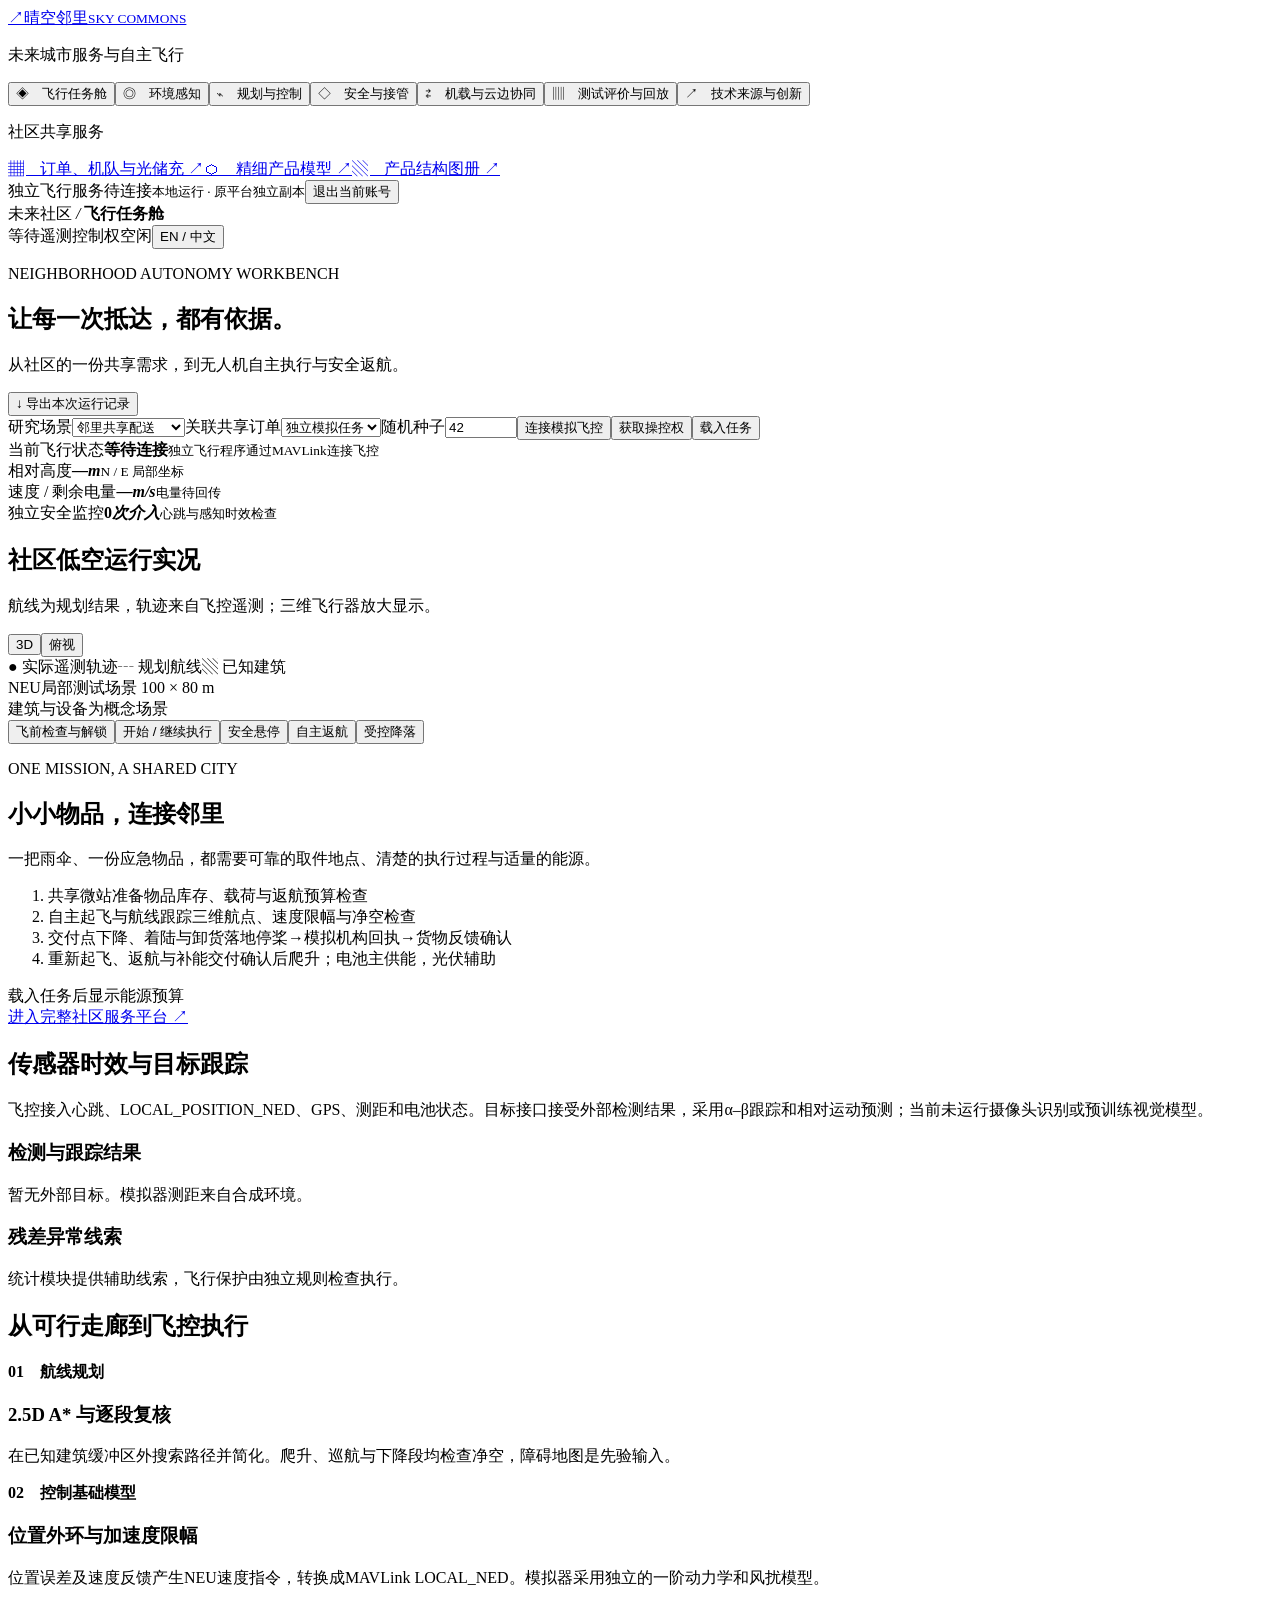
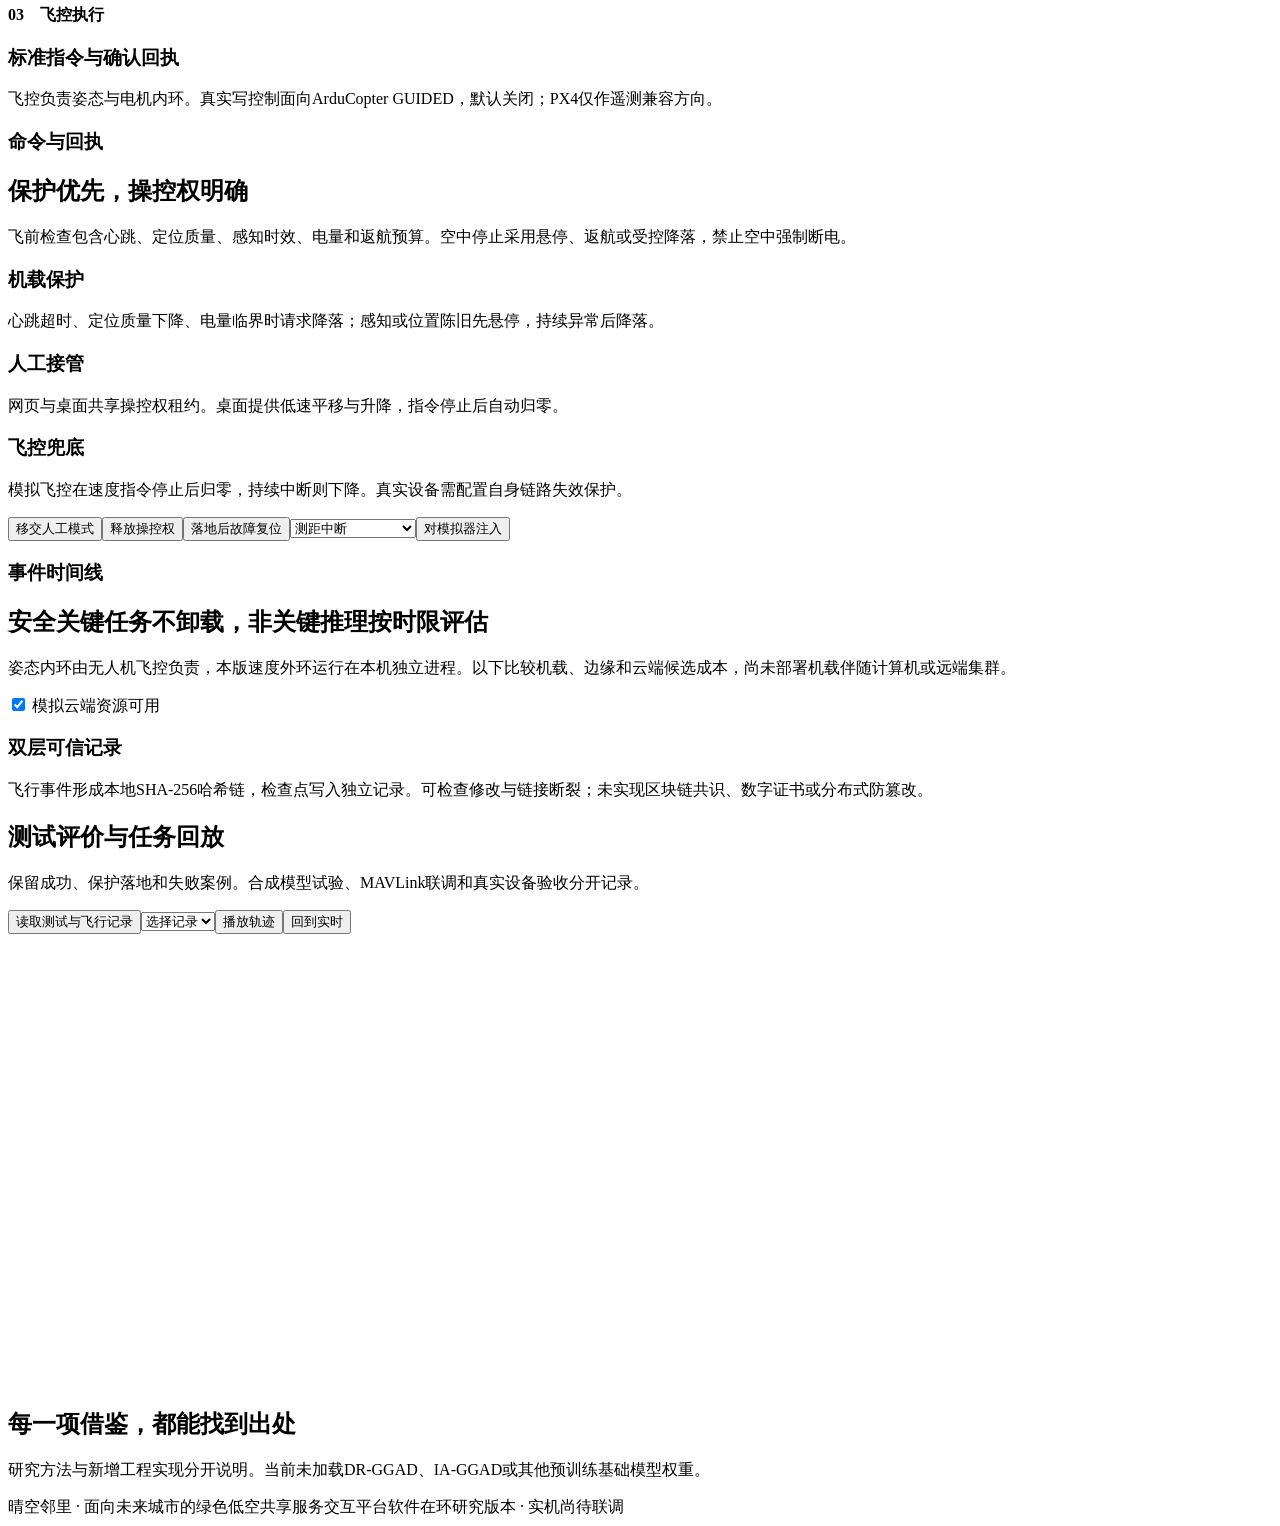
==== frontend/sky.html @ 6b2d981f "baseline: preserve existing platform before 2026-11-14 improvements" ====
<!doctype html><html lang="zh-CN"><head><meta charset="UTF-8"><meta name="viewport" content="width=device-width,initial-scale=1"><title>晴空邻里 · 自主飞行与未来城市服务</title><link rel="icon" href="data:,"><link rel="stylesheet" href="/assets/sky.css"><script src="/assets/sky.js" defer></script><script type="importmap">{"imports":{"three":"/assets/model3d/vendor/three/build/three.module.js"}}</script></head><body>
<aside class="rail"><a class="brand" href="#flight"><span class="mark">↗</span><span>晴空邻里<small>SKY COMMONS</small></span></a><p class="rail-label">未来城市服务与自主飞行</p><nav><button class="active" data-page="flight">◈　飞行任务舱</button><button data-page="perception">◎　环境感知</button><button data-page="planning">⌁　规划与控制</button><button data-page="safety">◇　安全与接管</button><button data-page="edge">⇄　机载与云边协同</button><button data-page="testing">▥　测试评价与回放</button><button data-page="sources">↗　技术来源与创新</button><p class="rail-label">社区共享服务</p><a href="/community" target="_blank">▦　订单、机队与光储充 ↗</a><a href="/assets/model3d/index.html" target="_blank">⬡　精细产品模型 ↗</a><a href="/assets/model3d/design.html" target="_blank">▧　产品结构图册 ↗</a></nav><div class="rail-bottom"><span class="dot"></span><span id="rail-status">独立飞行服务待连接</span><small>本地运行 · 原平台独立副本</small><button id="logout">退出当前账号</button></div></aside>
<div class="shell"><header><span>未来社区 <i>/</i> <b id="crumb">飞行任务舱</b></span><div><span id="mode" class="tag">等待遥测</span><span id="lease">控制权空闲</span><button id="lang" class="quiet">EN / 中文</button></div></header><main>
<section class="hero"><div><p class="eyebrow">NEIGHBORHOOD AUTONOMY WORKBENCH</p><h1 id="title">让每一次抵达，都有依据。</h1><p id="subtitle">从社区的一份共享需求，到无人机自主执行与安全返航。</p></div><button id="export" class="outline">↓ 导出本次运行记录</button></section>
<section class="controlbar"><label>研究场景<select id="scenario" aria-label="研究场景"><option value="neighborhood">邻里共享配送</option><option value="crossing">低空动态障碍</option><option value="wind">阵风与能源约束</option><option value="low_battery">低电量返航</option><option value="sensor_loss">感知中断保护</option><option value="link_loss">遥测链路中断</option><option value="gps_loss">定位质量下降</option></select></label><label>关联共享订单<select id="order" aria-label="关联共享订单"><option value="">独立模拟任务</option></select></label><label>随机种子<input aria-label="随机种子" id="seed" value="42" type="number" min="1" max="99999"></label><button data-cmd="connect" class="outline">连接模拟飞控</button><button data-cmd="lease" class="outline">获取操控权</button><button data-cmd="load" class="primary">载入任务</button></section>
<section class="metrics"><div><span>当前飞行状态</span><strong id="phase">等待连接</strong><small id="reason">独立飞行程序通过MAVLink连接飞控</small></div><div><span>相对高度</span><strong><span id="alt">—</span><em>m</em></strong><small id="position">N / E 局部坐标</small></div><div><span>速度 / 剩余电量</span><strong><span id="speed">—</span><em>m/s</em></strong><small id="battery">电量待回传</small></div><div><span>独立安全监控</span><strong><span id="interventions">0</span><em>次介入</em></strong><small id="freshness">心跳与感知时效检查</small></div></section>
<section id="page-flight" class="page active"><div class="flight-grid"><article class="viewport-card"><div class="card-head"><div><h2>社区低空运行实况</h2><p id="scene-caption">航线为规划结果，轨迹来自飞控遥测；三维飞行器放大显示。</p></div><div class="viewtools"><button id="view3d" class="quiet selected">3D</button><button id="view2d" class="quiet">俯视</button></div></div><div id="stage"><canvas id="map2d" hidden></canvas><div id="three-stage"></div><div class="legend"><span>● 实际遥测轨迹</span><span>┄ 规划航线</span><span>▧ 已知建筑</span></div><div class="stage-note">NEU局部测试场景 100 × 80 m<br>建筑与设备为概念场景</div></div><div class="flight-controls"><button data-cmd="arm" class="outline">飞前检查与解锁</button><button data-cmd="start" class="primary">开始 / 继续执行</button><button data-cmd="hold" class="warning">安全悬停</button><button data-cmd="rtl" class="outline">自主返航</button><button data-cmd="land" class="danger">受控降落</button></div></article><aside class="mission-panel"><p class="eyebrow">ONE MISSION, A SHARED CITY</p><h2>小小物品，连接邻里</h2><p class="mission-copy">一把雨伞、一份应急物品，都需要可靠的取件地点、清楚的执行过程与适量的能源。</p><ol class="steps"><li id="step0">共享微站准备物品<span>库存、载荷与返航预算检查</span></li><li id="step1">自主起飞与航线跟踪<span>三维航点、速度限幅与净空检查</span></li><li id="step2">交付点下降、着陆与卸货<span>落地停桨→模拟机构回执→货物反馈确认</span></li><li id="step3">重新起飞、返航与补能<span>交付确认后爬升；电池主供能，光伏辅助</span></li></ol><div id="energy" class="energy-summary">载入任务后显示能源预算</div><a href="/community" target="_blank" class="text-link">进入完整社区服务平台 ↗</a></aside></div></section>
<section id="page-perception" class="page"><article class="wide"><h2>传感器时效与目标跟踪</h2><p>飞控接入心跳、LOCAL_POSITION_NED、GPS、测距和电池状态。目标接口接受外部检测结果，采用α–β跟踪和相对运动预测；当前未运行摄像头识别或预训练视觉模型。</p><div id="sensor-states" class="evidence-grid"></div><h3>检测与跟踪结果</h3><div id="tracks" class="empty">暂无外部目标。模拟器测距来自合成环境。</div><h3>残差异常线索</h3><div id="anomaly"></div><p class="muted">统计模块提供辅助线索，飞行保护由独立规则检查执行。</p></article></section>
<section id="page-planning" class="page"><article class="wide"><h2>从可行走廊到飞控执行</h2><div class="method-columns"><div><b>01　航线规划</b><h3>2.5D A* 与逐段复核</h3><p>在已知建筑缓冲区外搜索路径并简化。爬升、巡航与下降段均检查净空，障碍地图是先验输入。</p></div><div><b>02　控制基础模型</b><h3>位置外环与加速度限幅</h3><p>位置误差及速度反馈产生NEU速度指令，转换成MAVLink LOCAL_NED。模拟器采用独立的一阶动力学和风扰模型。</p></div><div><b>03　飞控执行</b><h3>标准指令与确认回执</h3><p>飞控负责姿态与电机内环。真实写控制面向ArduCopter GUIDED，默认关闭；PX4仅作遥测兼容方向。</p></div></div><div id="waypoints"></div><h3>命令与回执</h3><div id="acks"></div></article></section>
<section id="page-safety" class="page"><article class="wide"><h2>保护优先，操控权明确</h2><p>飞前检查包含心跳、定位质量、感知时效、电量和返航预算。空中停止采用悬停、返航或受控降落，禁止空中强制断电。</p><div class="method-columns"><div><h3>机载保护</h3><p>心跳超时、定位质量下降、电量临界时请求降落；感知或位置陈旧先悬停，持续异常后降落。</p></div><div><h3>人工接管</h3><p>网页与桌面共享操控权租约。桌面提供低速平移与升降，指令停止后自动归零。</p></div><div><h3>飞控兜底</h3><p>模拟飞控在速度指令停止后归零，持续中断则下降。真实设备需配置自身链路失效保护。</p></div></div><div class="safety-actions"><button data-cmd="manual" class="outline">移交人工模式</button><button data-cmd="release" class="outline">释放操控权</button><button data-cmd="reset_fault" class="outline">落地后故障复位</button><select id="fault"><option value="sensor">测距中断</option><option value="gps">定位质量下降</option><option value="battery">低电量</option><option value="link">遥测中断</option><option value="ack_loss">回执丢失</option><option value="payload">模拟卸货机构故障</option><option value="clear">清除故障注入</option></select><button data-cmd="inject" class="danger">对模拟器注入</button></div><h3>事件时间线</h3><div id="safety-events"></div></article></section>
<section id="page-edge" class="page"><article class="wide"><h2>安全关键任务不卸载，非关键推理按时限评估</h2><p>姿态内环由无人机飞控负责，本版速度外环运行在本机独立进程。以下比较机载、边缘和云端候选成本，尚未部署机载伴随计算机或远端集群。</p><label class="switch"><input id="cloud" type="checkbox" checked> 模拟云端资源可用</label><div id="offload"></div><h3>双层可信记录</h3><div id="audit"></div><p class="muted">飞行事件形成本地SHA-256哈希链，检查点写入独立记录。可检查修改与链接断裂；未实现区块链共识、数字证书或分布式防篡改。</p></article></section>
<section id="page-testing" class="page"><article class="wide"><h2>测试评价与任务回放</h2><p>保留成功、保护落地和失败案例。合成模型试验、MAVLink联调和真实设备验收分开记录。</p><div class="replaybar"><button id="load-reports" class="outline">读取测试与飞行记录</button><select id="report-select"><option>选择记录</option></select><button id="replay" class="primary">播放轨迹</button><button id="stop-replay" class="outline">回到实时</button></div><canvas id="replay-map" width="1100" height="450"></canvas><div id="report-detail"></div></article></section>
<section id="page-sources" class="page"><article class="wide"><h2>每一项借鉴，都能找到出处</h2><p>研究方法与新增工程实现分开说明。当前未加载DR-GGAD、IA-GGAD或其他预训练基础模型权重。</p><div id="sources"></div></article></section>
<footer><span>晴空邻里 · 面向未来城市的绿色低空共享服务交互平台</span><span>软件在环研究版本 · 实机尚待联调</span></footer></main></div>
<dialog id="login"><form id="login-form"><p class="eyebrow">WELCOME TO SKY COMMONS</p><h2>进入晴空邻里</h2><p>让共享服务与绿色运力，在同一座城市相遇。</p><label>账号<input id="username" value="admin" autocomplete="username" required></label><label>密码<input id="password" type="password" autocomplete="current-password" required></label><button class="primary" type="submit">登录工作台</button><small>本机演示：admin / GreenFlight2026!</small><p id="login-error" role="alert"></p></form></dialog><div id="toast" role="status"></div><script type="module" src="/assets/sky-scene.mjs"></script></body></html>
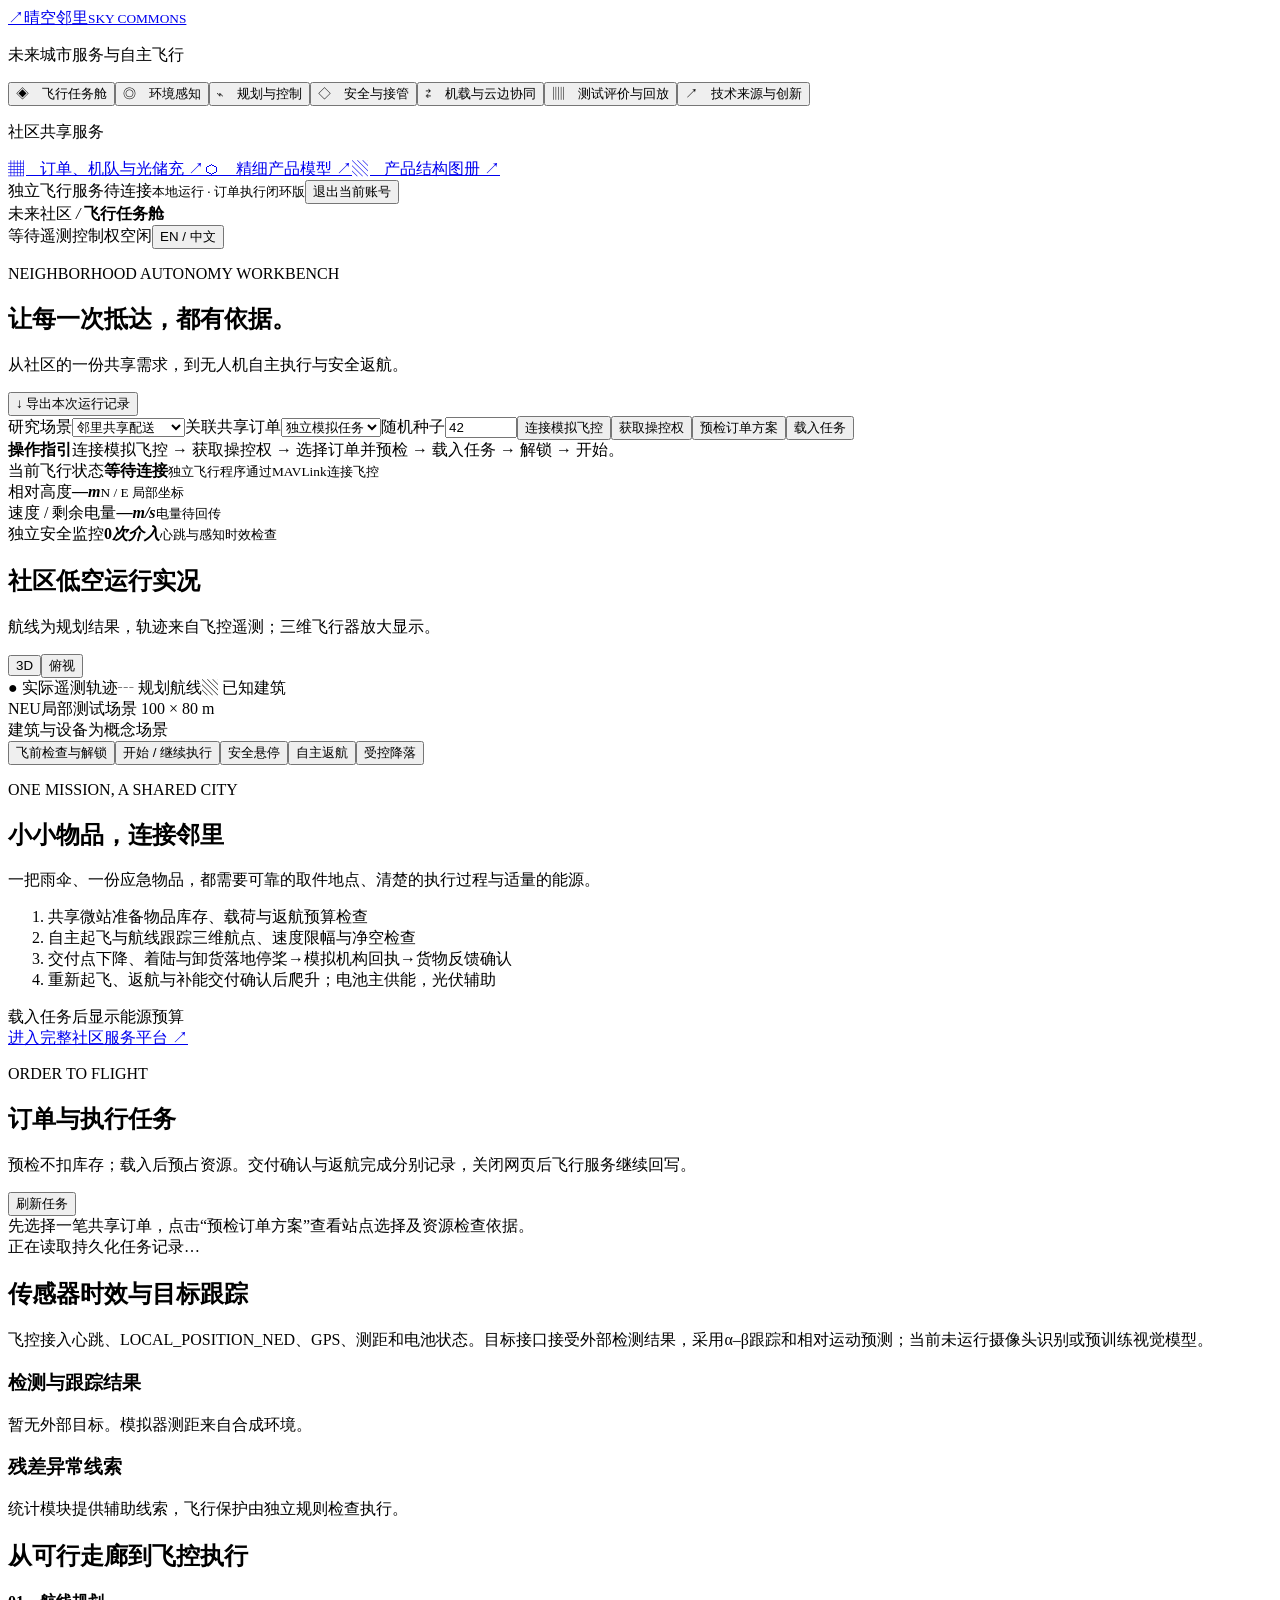
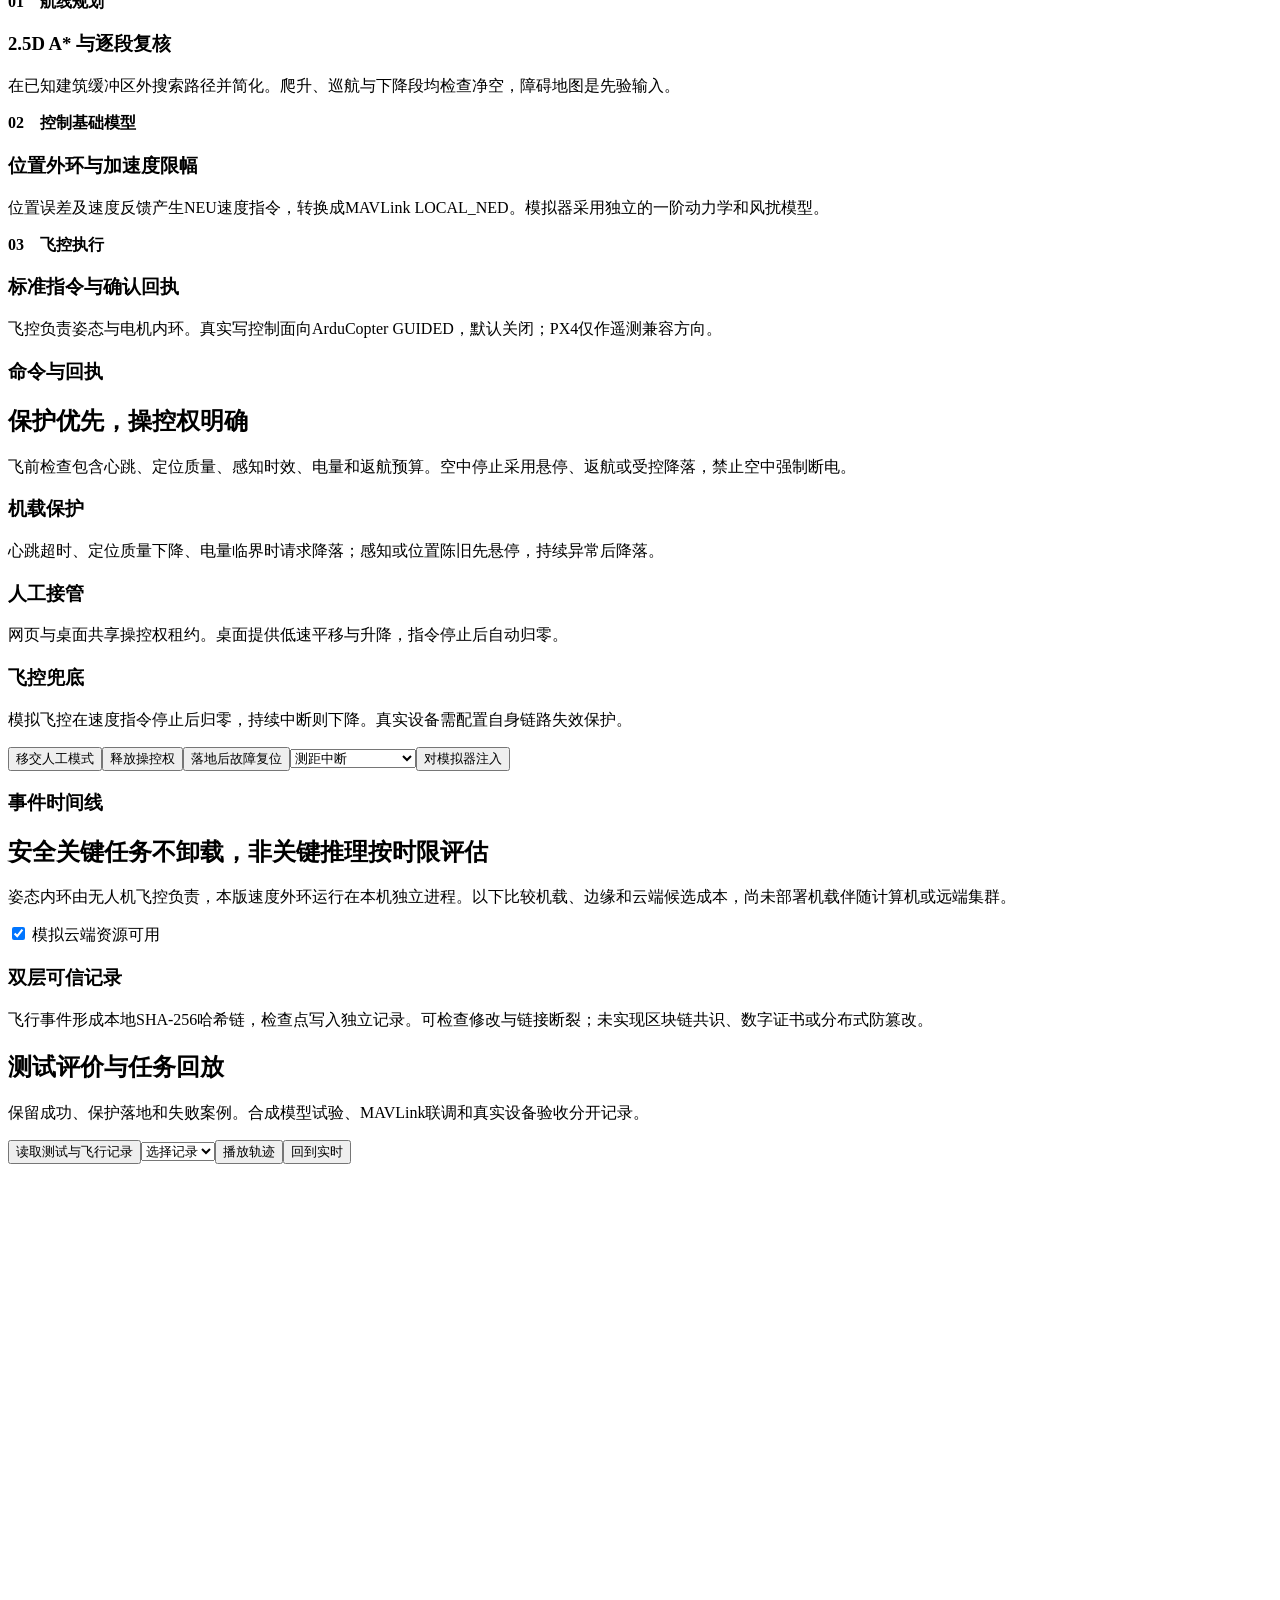
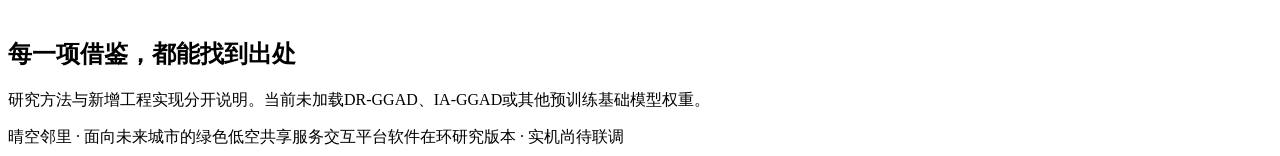
==== commit c0f936b7: "feat: expose order preflight and recovery in web and desktop consoles" ====
--- a/frontend/sky.html
+++ b/frontend/sky.html
@@ -1,10 +1,10 @@
 <!doctype html><html lang="zh-CN"><head><meta charset="UTF-8"><meta name="viewport" content="width=device-width,initial-scale=1"><title>晴空邻里 · 自主飞行与未来城市服务</title><link rel="icon" href="data:,"><link rel="stylesheet" href="/assets/sky.css"><script src="/assets/sky.js" defer></script><script type="importmap">{"imports":{"three":"/assets/model3d/vendor/three/build/three.module.js"}}</script></head><body>
-<aside class="rail"><a class="brand" href="#flight"><span class="mark">↗</span><span>晴空邻里<small>SKY COMMONS</small></span></a><p class="rail-label">未来城市服务与自主飞行</p><nav><button class="active" data-page="flight">◈　飞行任务舱</button><button data-page="perception">◎　环境感知</button><button data-page="planning">⌁　规划与控制</button><button data-page="safety">◇　安全与接管</button><button data-page="edge">⇄　机载与云边协同</button><button data-page="testing">▥　测试评价与回放</button><button data-page="sources">↗　技术来源与创新</button><p class="rail-label">社区共享服务</p><a href="/community" target="_blank">▦　订单、机队与光储充 ↗</a><a href="/assets/model3d/index.html" target="_blank">⬡　精细产品模型 ↗</a><a href="/assets/model3d/design.html" target="_blank">▧　产品结构图册 ↗</a></nav><div class="rail-bottom"><span class="dot"></span><span id="rail-status">独立飞行服务待连接</span><small>本地运行 · 原平台独立副本</small><button id="logout">退出当前账号</button></div></aside>
+<aside class="rail"><a class="brand" href="#flight"><span class="mark">↗</span><span>晴空邻里<small>SKY COMMONS</small></span></a><p class="rail-label">未来城市服务与自主飞行</p><nav><button class="active" data-page="flight">◈　飞行任务舱</button><button data-page="perception">◎　环境感知</button><button data-page="planning">⌁　规划与控制</button><button data-page="safety">◇　安全与接管</button><button data-page="edge">⇄　机载与云边协同</button><button data-page="testing">▥　测试评价与回放</button><button data-page="sources">↗　技术来源与创新</button><p class="rail-label">社区共享服务</p><a href="/community" target="_blank">▦　订单、机队与光储充 ↗</a><a href="/assets/model3d/index.html" target="_blank">⬡　精细产品模型 ↗</a><a href="/assets/model3d/design.html" target="_blank">▧　产品结构图册 ↗</a></nav><div class="rail-bottom"><span class="dot"></span><span id="rail-status">独立飞行服务待连接</span><small>本地运行 · 订单执行闭环版</small><button id="logout">退出当前账号</button></div></aside>
 <div class="shell"><header><span>未来社区 <i>/</i> <b id="crumb">飞行任务舱</b></span><div><span id="mode" class="tag">等待遥测</span><span id="lease">控制权空闲</span><button id="lang" class="quiet">EN / 中文</button></div></header><main>
 <section class="hero"><div><p class="eyebrow">NEIGHBORHOOD AUTONOMY WORKBENCH</p><h1 id="title">让每一次抵达，都有依据。</h1><p id="subtitle">从社区的一份共享需求，到无人机自主执行与安全返航。</p></div><button id="export" class="outline">↓ 导出本次运行记录</button></section>
-<section class="controlbar"><label>研究场景<select id="scenario" aria-label="研究场景"><option value="neighborhood">邻里共享配送</option><option value="crossing">低空动态障碍</option><option value="wind">阵风与能源约束</option><option value="low_battery">低电量返航</option><option value="sensor_loss">感知中断保护</option><option value="link_loss">遥测链路中断</option><option value="gps_loss">定位质量下降</option></select></label><label>关联共享订单<select id="order" aria-label="关联共享订单"><option value="">独立模拟任务</option></select></label><label>随机种子<input aria-label="随机种子" id="seed" value="42" type="number" min="1" max="99999"></label><button data-cmd="connect" class="outline">连接模拟飞控</button><button data-cmd="lease" class="outline">获取操控权</button><button data-cmd="load" class="primary">载入任务</button></section>
-<section class="metrics"><div><span>当前飞行状态</span><strong id="phase">等待连接</strong><small id="reason">独立飞行程序通过MAVLink连接飞控</small></div><div><span>相对高度</span><strong><span id="alt">—</span><em>m</em></strong><small id="position">N / E 局部坐标</small></div><div><span>速度 / 剩余电量</span><strong><span id="speed">—</span><em>m/s</em></strong><small id="battery">电量待回传</small></div><div><span>独立安全监控</span><strong><span id="interventions">0</span><em>次介入</em></strong><small id="freshness">心跳与感知时效检查</small></div></section>
-<section id="page-flight" class="page active"><div class="flight-grid"><article class="viewport-card"><div class="card-head"><div><h2>社区低空运行实况</h2><p id="scene-caption">航线为规划结果，轨迹来自飞控遥测；三维飞行器放大显示。</p></div><div class="viewtools"><button id="view3d" class="quiet selected">3D</button><button id="view2d" class="quiet">俯视</button></div></div><div id="stage"><canvas id="map2d" hidden></canvas><div id="three-stage"></div><div class="legend"><span>● 实际遥测轨迹</span><span>┄ 规划航线</span><span>▧ 已知建筑</span></div><div class="stage-note">NEU局部测试场景 100 × 80 m<br>建筑与设备为概念场景</div></div><div class="flight-controls"><button data-cmd="arm" class="outline">飞前检查与解锁</button><button data-cmd="start" class="primary">开始 / 继续执行</button><button data-cmd="hold" class="warning">安全悬停</button><button data-cmd="rtl" class="outline">自主返航</button><button data-cmd="land" class="danger">受控降落</button></div></article><aside class="mission-panel"><p class="eyebrow">ONE MISSION, A SHARED CITY</p><h2>小小物品，连接邻里</h2><p class="mission-copy">一把雨伞、一份应急物品，都需要可靠的取件地点、清楚的执行过程与适量的能源。</p><ol class="steps"><li id="step0">共享微站准备物品<span>库存、载荷与返航预算检查</span></li><li id="step1">自主起飞与航线跟踪<span>三维航点、速度限幅与净空检查</span></li><li id="step2">交付点下降、着陆与卸货<span>落地停桨→模拟机构回执→货物反馈确认</span></li><li id="step3">重新起飞、返航与补能<span>交付确认后爬升；电池主供能，光伏辅助</span></li></ol><div id="energy" class="energy-summary">载入任务后显示能源预算</div><a href="/community" target="_blank" class="text-link">进入完整社区服务平台 ↗</a></aside></div></section>
+<section class="controlbar"><label>研究场景<select id="scenario" aria-label="研究场景"><option value="neighborhood">邻里共享配送</option><option value="crossing">低空动态障碍</option><option value="wind">阵风与能源约束</option><option value="low_battery">低电量返航</option><option value="sensor_loss">感知中断保护</option><option value="link_loss">遥测链路中断</option><option value="gps_loss">定位质量下降</option></select></label><label>关联共享订单<select id="order" aria-label="关联共享订单"><option value="">独立模拟任务</option></select></label><label>随机种子<input aria-label="随机种子" id="seed" value="42" type="number" min="1" max="99999"></label><button data-cmd="connect" class="outline">连接模拟飞控</button><button data-cmd="lease" class="outline">获取操控权</button><button data-cmd="preview_order" class="outline">预检订单方案</button><button data-cmd="load" class="primary">载入任务</button></section>
+<section class="operation-notice" role="status" aria-live="polite"><strong id="operation-title">操作指引</strong><span id="operation-message">连接模拟飞控 → 获取操控权 → 选择订单并预检 → 载入任务 → 解锁 → 开始。</span></section><section class="metrics"><div><span>当前飞行状态</span><strong id="phase">等待连接</strong><small id="reason">独立飞行程序通过MAVLink连接飞控</small></div><div><span>相对高度</span><strong><span id="alt">—</span><em>m</em></strong><small id="position">N / E 局部坐标</small></div><div><span>速度 / 剩余电量</span><strong><span id="speed">—</span><em>m/s</em></strong><small id="battery">电量待回传</small></div><div><span>独立安全监控</span><strong><span id="interventions">0</span><em>次介入</em></strong><small id="freshness">心跳与感知时效检查</small></div></section>
+<section id="page-flight" class="page active"><div class="flight-grid"><article class="viewport-card"><div class="card-head"><div><h2>社区低空运行实况</h2><p id="scene-caption">航线为规划结果，轨迹来自飞控遥测；三维飞行器放大显示。</p></div><div class="viewtools"><button id="view3d" class="quiet selected">3D</button><button id="view2d" class="quiet">俯视</button></div></div><div id="stage"><canvas id="map2d" hidden></canvas><div id="three-stage"></div><div class="legend"><span>● 实际遥测轨迹</span><span>┄ 规划航线</span><span>▧ 已知建筑</span></div><div class="stage-note">NEU局部测试场景 100 × 80 m<br>建筑与设备为概念场景</div></div><div class="flight-controls"><button data-cmd="arm" class="outline">飞前检查与解锁</button><button data-cmd="start" class="primary">开始 / 继续执行</button><button data-cmd="hold" class="warning">安全悬停</button><button data-cmd="rtl" class="outline">自主返航</button><button data-cmd="land" class="danger">受控降落</button></div></article><aside class="mission-panel"><p class="eyebrow">ONE MISSION, A SHARED CITY</p><h2>小小物品，连接邻里</h2><p class="mission-copy">一把雨伞、一份应急物品，都需要可靠的取件地点、清楚的执行过程与适量的能源。</p><ol class="steps"><li id="step0">共享微站准备物品<span>库存、载荷与返航预算检查</span></li><li id="step1">自主起飞与航线跟踪<span>三维航点、速度限幅与净空检查</span></li><li id="step2">交付点下降、着陆与卸货<span>落地停桨→模拟机构回执→货物反馈确认</span></li><li id="step3">重新起飞、返航与补能<span>交付确认后爬升；电池主供能，光伏辅助</span></li></ol><div id="energy" class="energy-summary">载入任务后显示能源预算</div><a href="/community" target="_blank" class="text-link">进入完整社区服务平台 ↗</a></aside></div><article class="task-center"><div class="card-head"><div><p class="eyebrow">ORDER TO FLIGHT</p><h2>订单与执行任务</h2><p>预检不扣库存；载入后预占资源。交付确认与返航完成分别记录，关闭网页后飞行服务继续回写。</p></div><button id="refresh-tasks" class="outline">刷新任务</button></div><div id="order-preview" class="plan-detail">先选择一笔共享订单，点击“预检订单方案”查看站点选择及资源检查依据。</div><div id="task-list" class="task-list">正在读取持久化任务记录…</div></article></section>
 <section id="page-perception" class="page"><article class="wide"><h2>传感器时效与目标跟踪</h2><p>飞控接入心跳、LOCAL_POSITION_NED、GPS、测距和电池状态。目标接口接受外部检测结果，采用α–β跟踪和相对运动预测；当前未运行摄像头识别或预训练视觉模型。</p><div id="sensor-states" class="evidence-grid"></div><h3>检测与跟踪结果</h3><div id="tracks" class="empty">暂无外部目标。模拟器测距来自合成环境。</div><h3>残差异常线索</h3><div id="anomaly"></div><p class="muted">统计模块提供辅助线索，飞行保护由独立规则检查执行。</p></article></section>
 <section id="page-planning" class="page"><article class="wide"><h2>从可行走廊到飞控执行</h2><div class="method-columns"><div><b>01　航线规划</b><h3>2.5D A* 与逐段复核</h3><p>在已知建筑缓冲区外搜索路径并简化。爬升、巡航与下降段均检查净空，障碍地图是先验输入。</p></div><div><b>02　控制基础模型</b><h3>位置外环与加速度限幅</h3><p>位置误差及速度反馈产生NEU速度指令，转换成MAVLink LOCAL_NED。模拟器采用独立的一阶动力学和风扰模型。</p></div><div><b>03　飞控执行</b><h3>标准指令与确认回执</h3><p>飞控负责姿态与电机内环。真实写控制面向ArduCopter GUIDED，默认关闭；PX4仅作遥测兼容方向。</p></div></div><div id="waypoints"></div><h3>命令与回执</h3><div id="acks"></div></article></section>
 <section id="page-safety" class="page"><article class="wide"><h2>保护优先，操控权明确</h2><p>飞前检查包含心跳、定位质量、感知时效、电量和返航预算。空中停止采用悬停、返航或受控降落，禁止空中强制断电。</p><div class="method-columns"><div><h3>机载保护</h3><p>心跳超时、定位质量下降、电量临界时请求降落；感知或位置陈旧先悬停，持续异常后降落。</p></div><div><h3>人工接管</h3><p>网页与桌面共享操控权租约。桌面提供低速平移与升降，指令停止后自动归零。</p></div><div><h3>飞控兜底</h3><p>模拟飞控在速度指令停止后归零，持续中断则下降。真实设备需配置自身链路失效保护。</p></div></div><div class="safety-actions"><button data-cmd="manual" class="outline">移交人工模式</button><button data-cmd="release" class="outline">释放操控权</button><button data-cmd="reset_fault" class="outline">落地后故障复位</button><select id="fault"><option value="sensor">测距中断</option><option value="gps">定位质量下降</option><option value="battery">低电量</option><option value="link">遥测中断</option><option value="ack_loss">回执丢失</option><option value="payload">模拟卸货机构故障</option><option value="clear">清除故障注入</option></select><button data-cmd="inject" class="danger">对模拟器注入</button></div><h3>事件时间线</h3><div id="safety-events"></div></article></section>
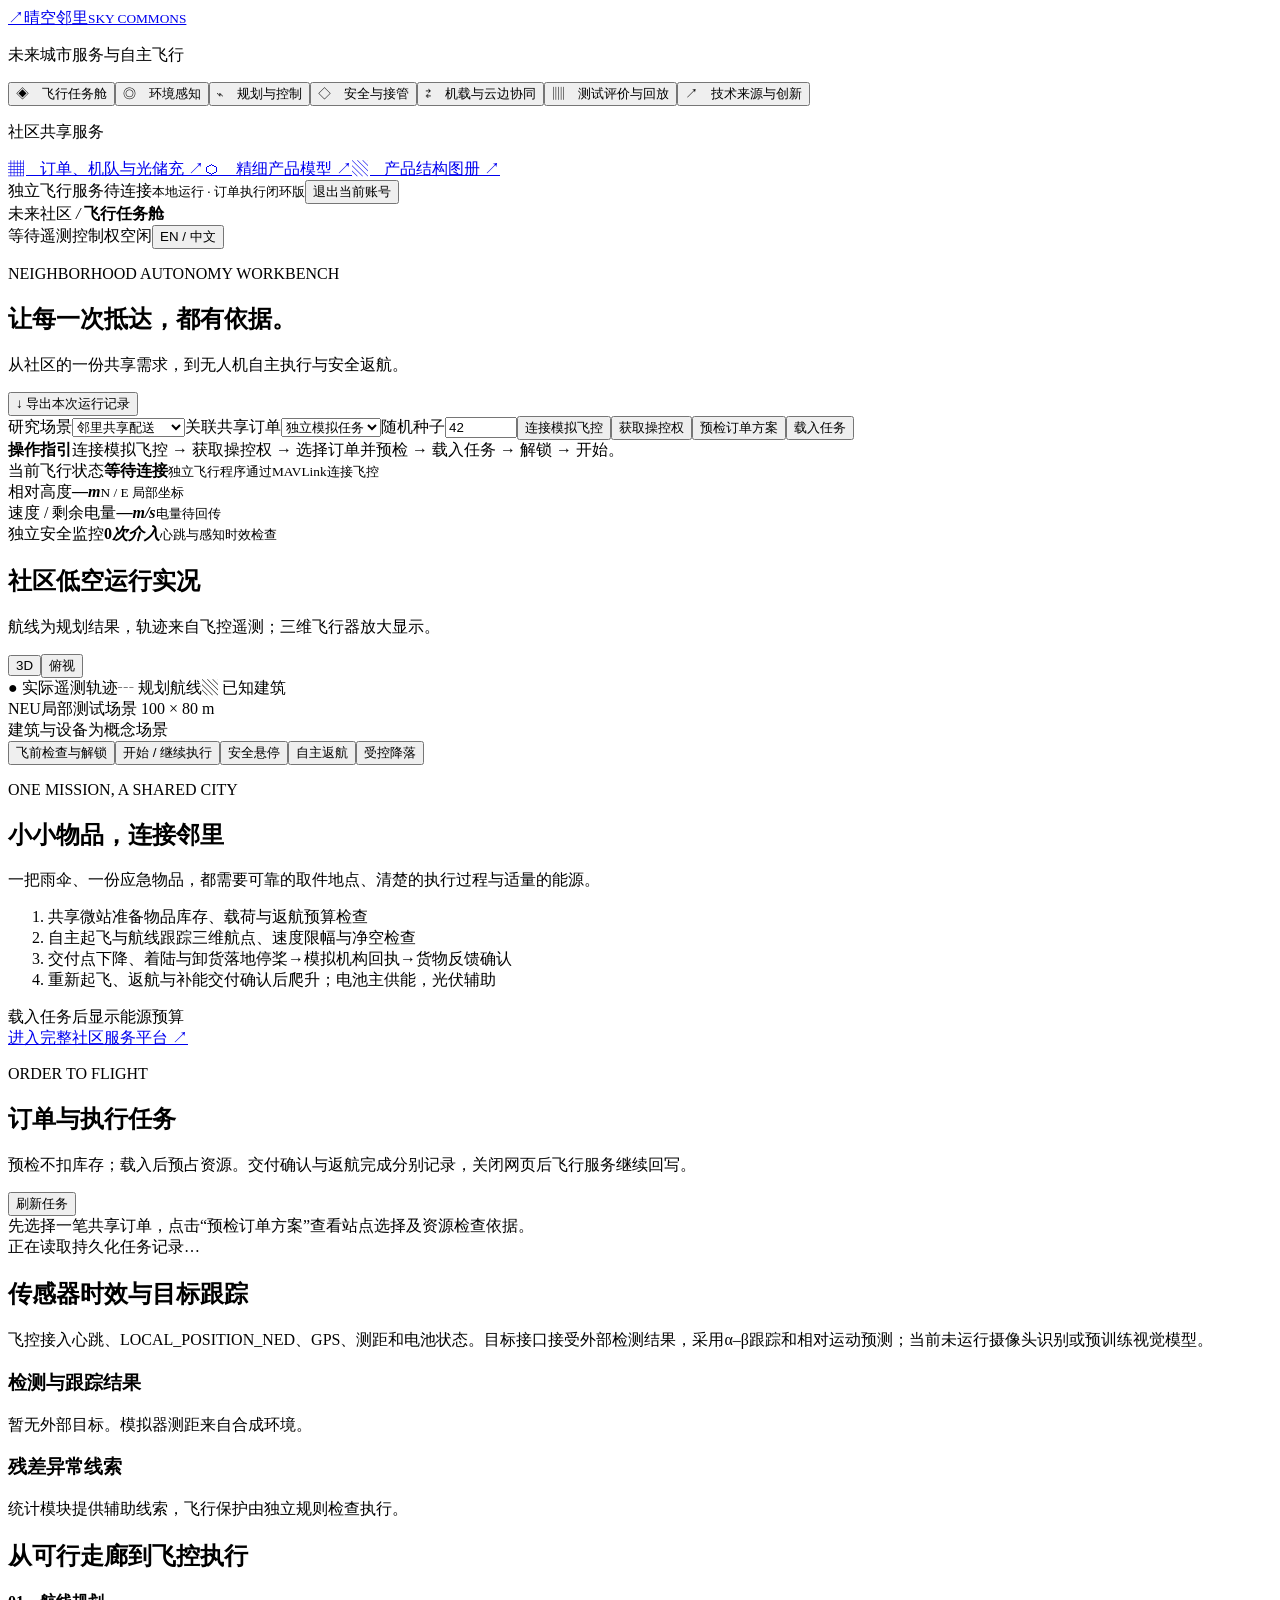
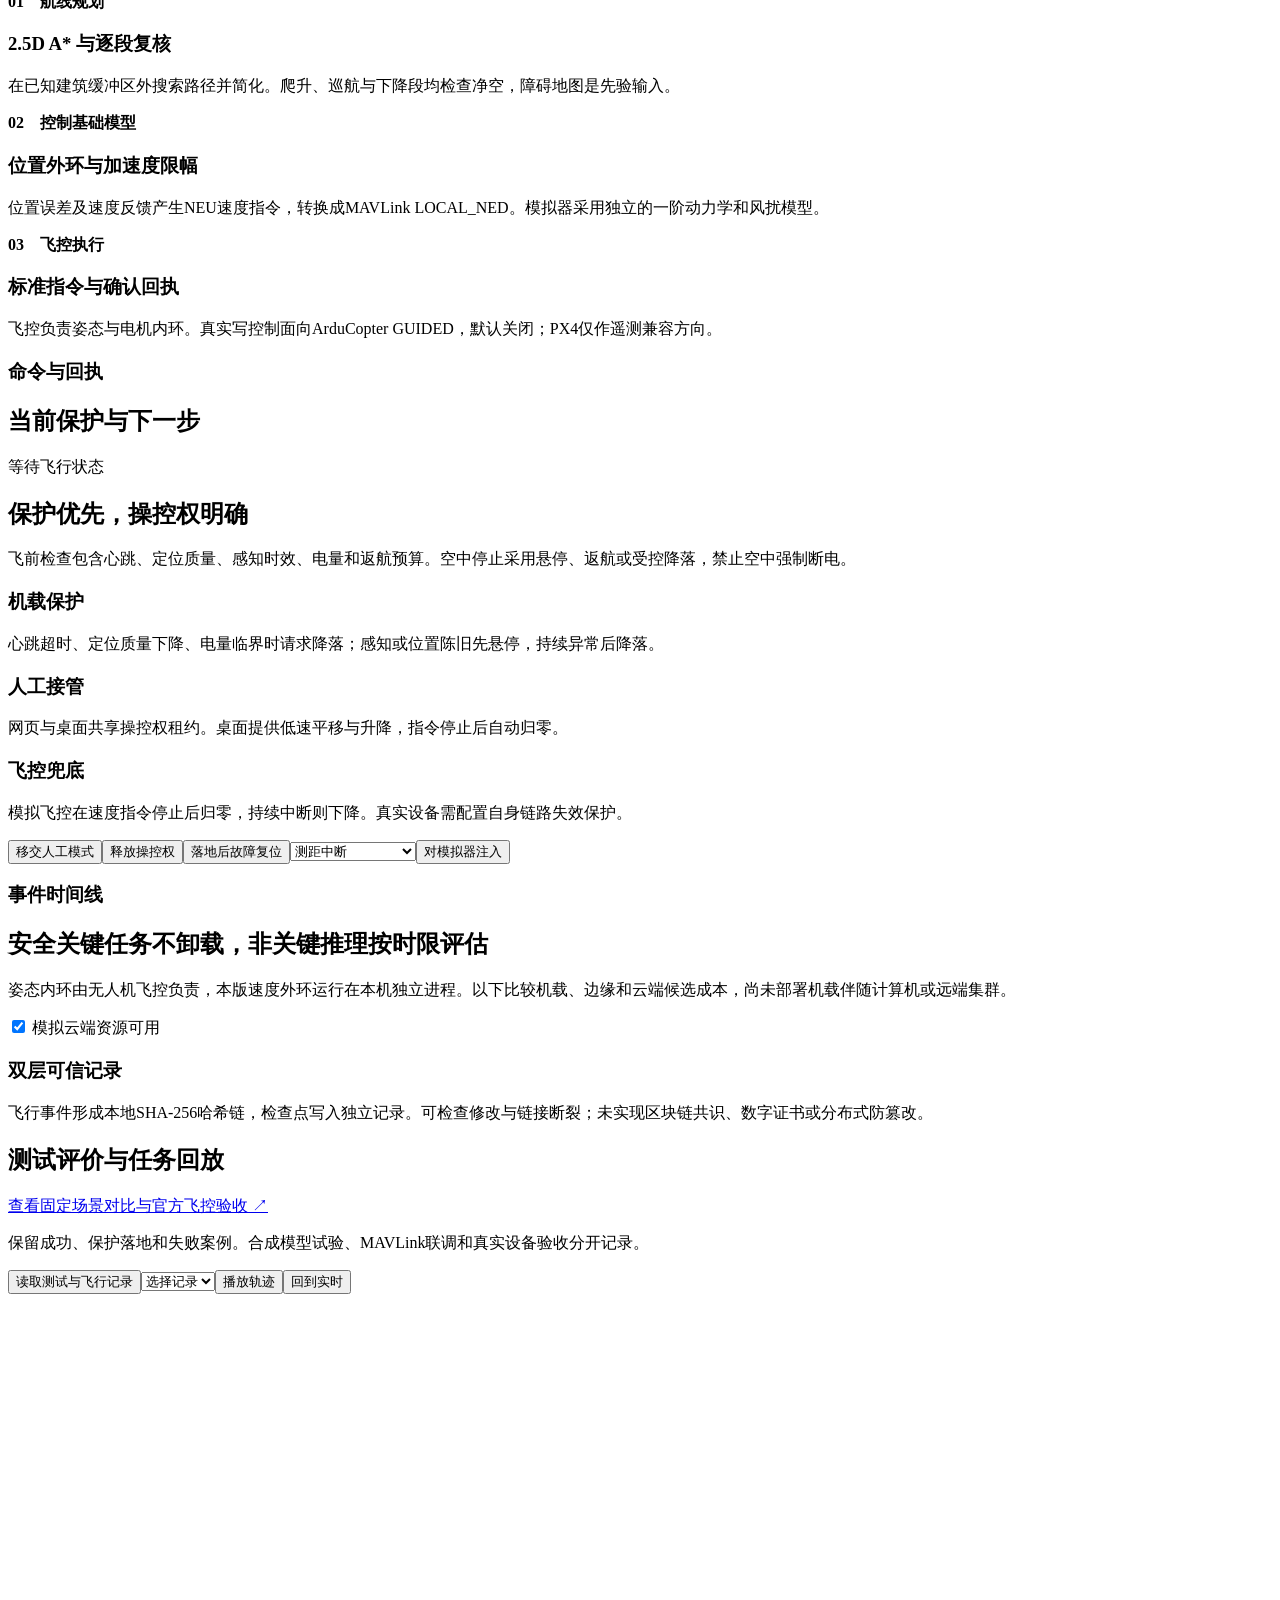
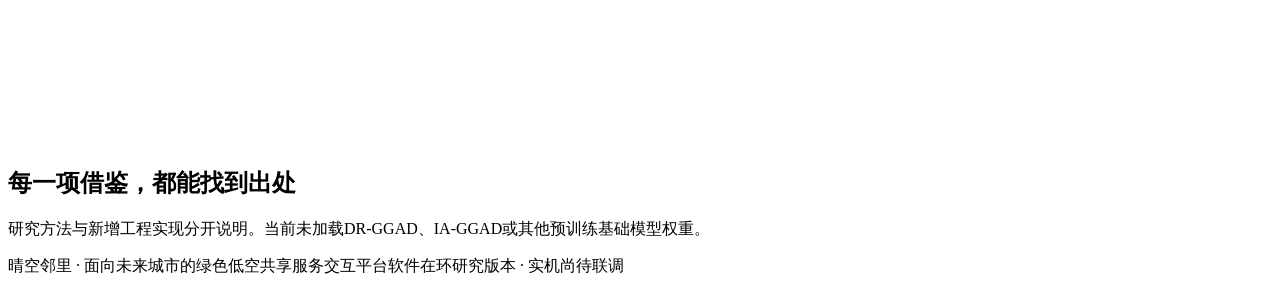
==== commit 954e3c57: "fix: harden readonly flight control and degraded safety handling" ====
--- a/frontend/sky.html
+++ b/frontend/sky.html
@@ -7,9 +7,9 @@
 <section id="page-flight" class="page active"><div class="flight-grid"><article class="viewport-card"><div class="card-head"><div><h2>社区低空运行实况</h2><p id="scene-caption">航线为规划结果，轨迹来自飞控遥测；三维飞行器放大显示。</p></div><div class="viewtools"><button id="view3d" class="quiet selected">3D</button><button id="view2d" class="quiet">俯视</button></div></div><div id="stage"><canvas id="map2d" hidden></canvas><div id="three-stage"></div><div class="legend"><span>● 实际遥测轨迹</span><span>┄ 规划航线</span><span>▧ 已知建筑</span></div><div class="stage-note">NEU局部测试场景 100 × 80 m<br>建筑与设备为概念场景</div></div><div class="flight-controls"><button data-cmd="arm" class="outline">飞前检查与解锁</button><button data-cmd="start" class="primary">开始 / 继续执行</button><button data-cmd="hold" class="warning">安全悬停</button><button data-cmd="rtl" class="outline">自主返航</button><button data-cmd="land" class="danger">受控降落</button></div></article><aside class="mission-panel"><p class="eyebrow">ONE MISSION, A SHARED CITY</p><h2>小小物品，连接邻里</h2><p class="mission-copy">一把雨伞、一份应急物品，都需要可靠的取件地点、清楚的执行过程与适量的能源。</p><ol class="steps"><li id="step0">共享微站准备物品<span>库存、载荷与返航预算检查</span></li><li id="step1">自主起飞与航线跟踪<span>三维航点、速度限幅与净空检查</span></li><li id="step2">交付点下降、着陆与卸货<span>落地停桨→模拟机构回执→货物反馈确认</span></li><li id="step3">重新起飞、返航与补能<span>交付确认后爬升；电池主供能，光伏辅助</span></li></ol><div id="energy" class="energy-summary">载入任务后显示能源预算</div><a href="/community" target="_blank" class="text-link">进入完整社区服务平台 ↗</a></aside></div><article class="task-center"><div class="card-head"><div><p class="eyebrow">ORDER TO FLIGHT</p><h2>订单与执行任务</h2><p>预检不扣库存；载入后预占资源。交付确认与返航完成分别记录，关闭网页后飞行服务继续回写。</p></div><button id="refresh-tasks" class="outline">刷新任务</button></div><div id="order-preview" class="plan-detail">先选择一笔共享订单，点击“预检订单方案”查看站点选择及资源检查依据。</div><div id="task-list" class="task-list">正在读取持久化任务记录…</div></article></section>
 <section id="page-perception" class="page"><article class="wide"><h2>传感器时效与目标跟踪</h2><p>飞控接入心跳、LOCAL_POSITION_NED、GPS、测距和电池状态。目标接口接受外部检测结果，采用α–β跟踪和相对运动预测；当前未运行摄像头识别或预训练视觉模型。</p><div id="sensor-states" class="evidence-grid"></div><h3>检测与跟踪结果</h3><div id="tracks" class="empty">暂无外部目标。模拟器测距来自合成环境。</div><h3>残差异常线索</h3><div id="anomaly"></div><p class="muted">统计模块提供辅助线索，飞行保护由独立规则检查执行。</p></article></section>
 <section id="page-planning" class="page"><article class="wide"><h2>从可行走廊到飞控执行</h2><div class="method-columns"><div><b>01　航线规划</b><h3>2.5D A* 与逐段复核</h3><p>在已知建筑缓冲区外搜索路径并简化。爬升、巡航与下降段均检查净空，障碍地图是先验输入。</p></div><div><b>02　控制基础模型</b><h3>位置外环与加速度限幅</h3><p>位置误差及速度反馈产生NEU速度指令，转换成MAVLink LOCAL_NED。模拟器采用独立的一阶动力学和风扰模型。</p></div><div><b>03　飞控执行</b><h3>标准指令与确认回执</h3><p>飞控负责姿态与电机内环。真实写控制面向ArduCopter GUIDED，默认关闭；PX4仅作遥测兼容方向。</p></div></div><div id="waypoints"></div><h3>命令与回执</h3><div id="acks"></div></article></section>
-<section id="page-safety" class="page"><article class="wide"><h2>保护优先，操控权明确</h2><p>飞前检查包含心跳、定位质量、感知时效、电量和返航预算。空中停止采用悬停、返航或受控降落，禁止空中强制断电。</p><div class="method-columns"><div><h3>机载保护</h3><p>心跳超时、定位质量下降、电量临界时请求降落；感知或位置陈旧先悬停，持续异常后降落。</p></div><div><h3>人工接管</h3><p>网页与桌面共享操控权租约。桌面提供低速平移与升降，指令停止后自动归零。</p></div><div><h3>飞控兜底</h3><p>模拟飞控在速度指令停止后归零，持续中断则下降。真实设备需配置自身链路失效保护。</p></div></div><div class="safety-actions"><button data-cmd="manual" class="outline">移交人工模式</button><button data-cmd="release" class="outline">释放操控权</button><button data-cmd="reset_fault" class="outline">落地后故障复位</button><select id="fault"><option value="sensor">测距中断</option><option value="gps">定位质量下降</option><option value="battery">低电量</option><option value="link">遥测中断</option><option value="ack_loss">回执丢失</option><option value="payload">模拟卸货机构故障</option><option value="clear">清除故障注入</option></select><button data-cmd="inject" class="danger">对模拟器注入</button></div><h3>事件时间线</h3><div id="safety-events"></div></article></section>
+<section id="page-safety" class="page"><article class="wide"><h2>当前保护与下一步</h2><div id="safety-explanation" role="status">等待飞行状态</div><p id="loop-timing"></p></article><article class="wide"><h2>保护优先，操控权明确</h2><p>飞前检查包含心跳、定位质量、感知时效、电量和返航预算。空中停止采用悬停、返航或受控降落，禁止空中强制断电。</p><div class="method-columns"><div><h3>机载保护</h3><p>心跳超时、定位质量下降、电量临界时请求降落；感知或位置陈旧先悬停，持续异常后降落。</p></div><div><h3>人工接管</h3><p>网页与桌面共享操控权租约。桌面提供低速平移与升降，指令停止后自动归零。</p></div><div><h3>飞控兜底</h3><p>模拟飞控在速度指令停止后归零，持续中断则下降。真实设备需配置自身链路失效保护。</p></div></div><div class="safety-actions"><button data-cmd="manual" class="outline">移交人工模式</button><button data-cmd="release" class="outline">释放操控权</button><button data-cmd="reset_fault" class="outline">落地后故障复位</button><select id="fault"><option value="sensor">测距中断</option><option value="gps">定位质量下降</option><option value="battery">低电量</option><option value="link">遥测中断</option><option value="ack_loss">回执丢失</option><option value="payload">模拟卸货机构故障</option><option value="clear">清除故障注入</option></select><button data-cmd="inject" class="danger">对模拟器注入</button></div><h3>事件时间线</h3><div id="safety-events"></div></article></section>
 <section id="page-edge" class="page"><article class="wide"><h2>安全关键任务不卸载，非关键推理按时限评估</h2><p>姿态内环由无人机飞控负责，本版速度外环运行在本机独立进程。以下比较机载、边缘和云端候选成本，尚未部署机载伴随计算机或远端集群。</p><label class="switch"><input id="cloud" type="checkbox" checked> 模拟云端资源可用</label><div id="offload"></div><h3>双层可信记录</h3><div id="audit"></div><p class="muted">飞行事件形成本地SHA-256哈希链，检查点写入独立记录。可检查修改与链接断裂；未实现区块链共识、数字证书或分布式防篡改。</p></article></section>
-<section id="page-testing" class="page"><article class="wide"><h2>测试评价与任务回放</h2><p>保留成功、保护落地和失败案例。合成模型试验、MAVLink联调和真实设备验收分开记录。</p><div class="replaybar"><button id="load-reports" class="outline">读取测试与飞行记录</button><select id="report-select"><option>选择记录</option></select><button id="replay" class="primary">播放轨迹</button><button id="stop-replay" class="outline">回到实时</button></div><canvas id="replay-map" width="1100" height="450"></canvas><div id="report-detail"></div></article></section>
+<section id="page-testing" class="page"><article class="wide"><h2>测试评价与任务回放</h2><p><a class="outline" href="/api/autonomy/evaluation/view" target="_blank" rel="noopener">查看固定场景对比与官方飞控验收 ↗</a></p><p>保留成功、保护落地和失败案例。合成模型试验、MAVLink联调和真实设备验收分开记录。</p><div class="replaybar"><button id="load-reports" class="outline">读取测试与飞行记录</button><select id="report-select"><option>选择记录</option></select><button id="replay" class="primary">播放轨迹</button><button id="stop-replay" class="outline">回到实时</button></div><canvas id="replay-map" width="1100" height="450"></canvas><div id="report-detail"></div></article></section>
 <section id="page-sources" class="page"><article class="wide"><h2>每一项借鉴，都能找到出处</h2><p>研究方法与新增工程实现分开说明。当前未加载DR-GGAD、IA-GGAD或其他预训练基础模型权重。</p><div id="sources"></div></article></section>
 <footer><span>晴空邻里 · 面向未来城市的绿色低空共享服务交互平台</span><span>软件在环研究版本 · 实机尚待联调</span></footer></main></div>
 <dialog id="login"><form id="login-form"><p class="eyebrow">WELCOME TO SKY COMMONS</p><h2>进入晴空邻里</h2><p>让共享服务与绿色运力，在同一座城市相遇。</p><label>账号<input id="username" value="admin" autocomplete="username" required></label><label>密码<input id="password" type="password" autocomplete="current-password" required></label><button class="primary" type="submit">登录工作台</button><small>本机演示：admin / GreenFlight2026!</small><p id="login-error" role="alert"></p></form></dialog><div id="toast" role="status"></div><script type="module" src="/assets/sky-scene.mjs"></script></body></html>
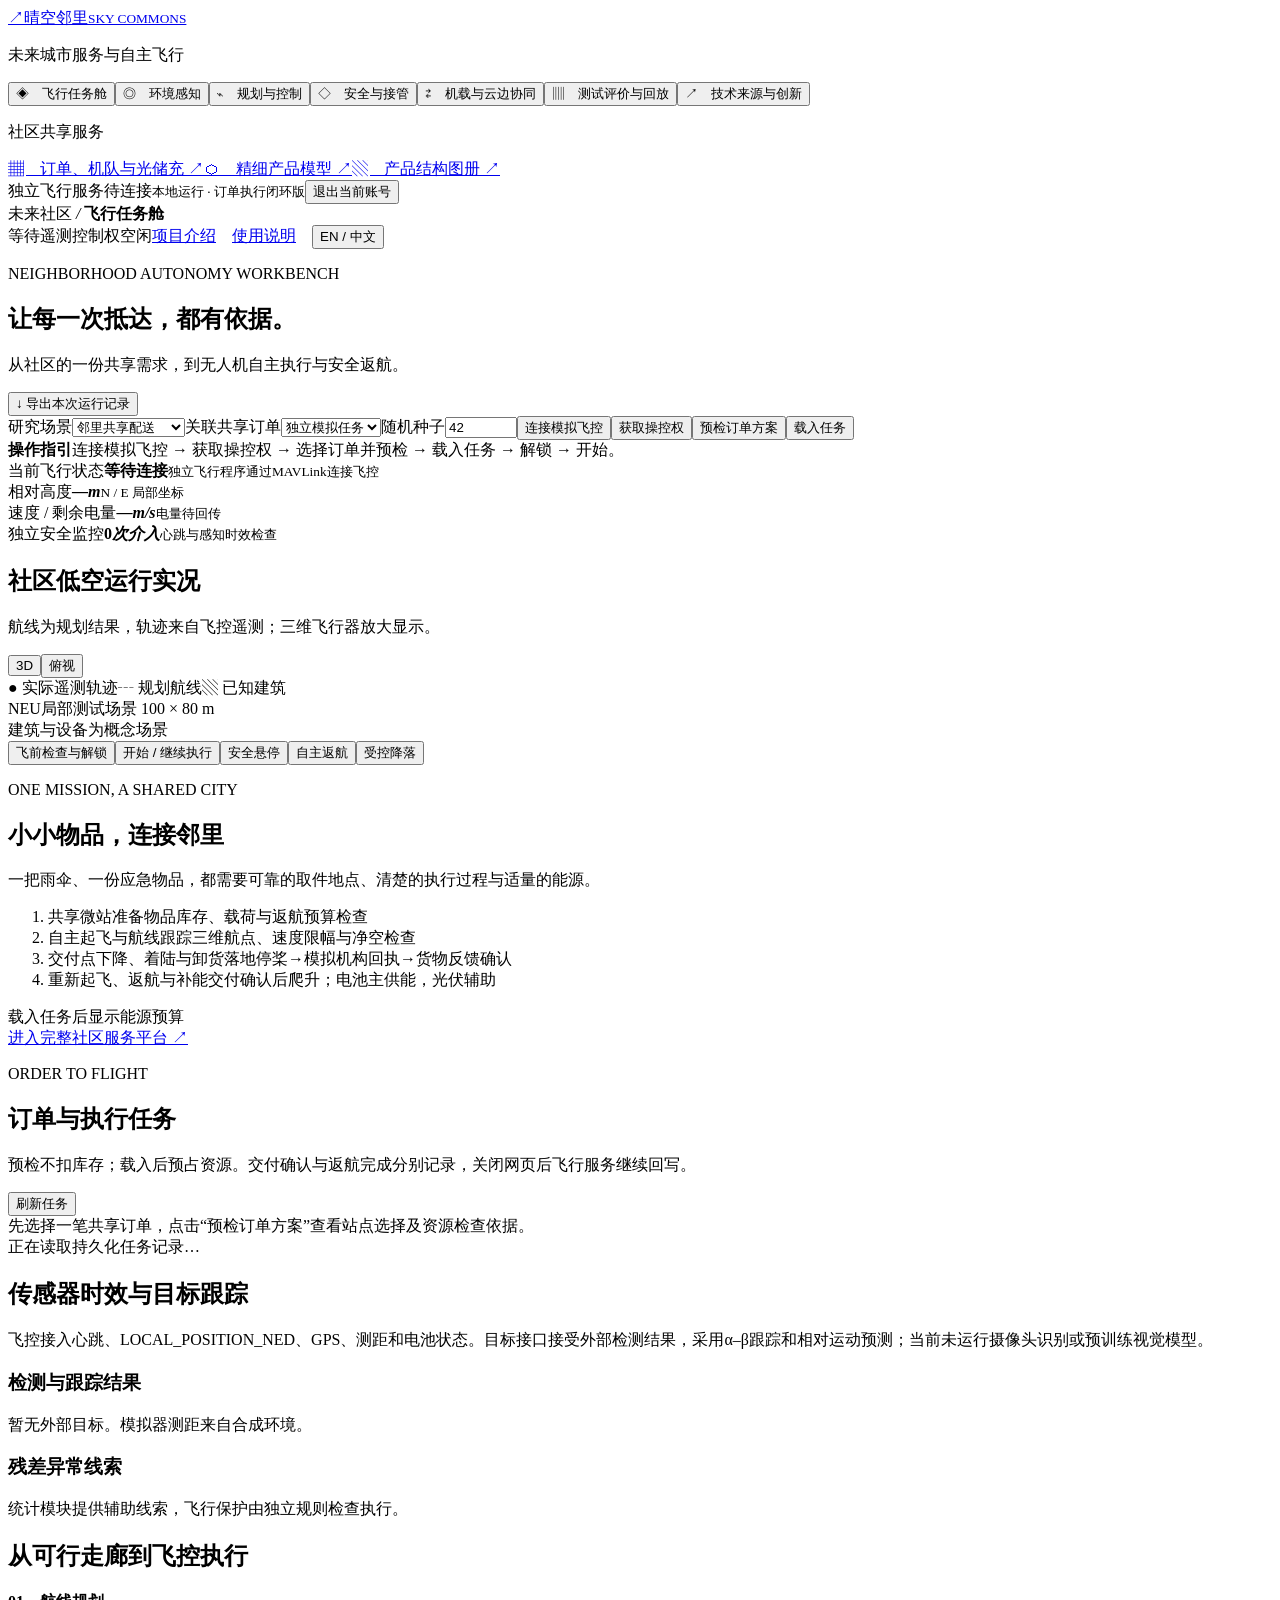
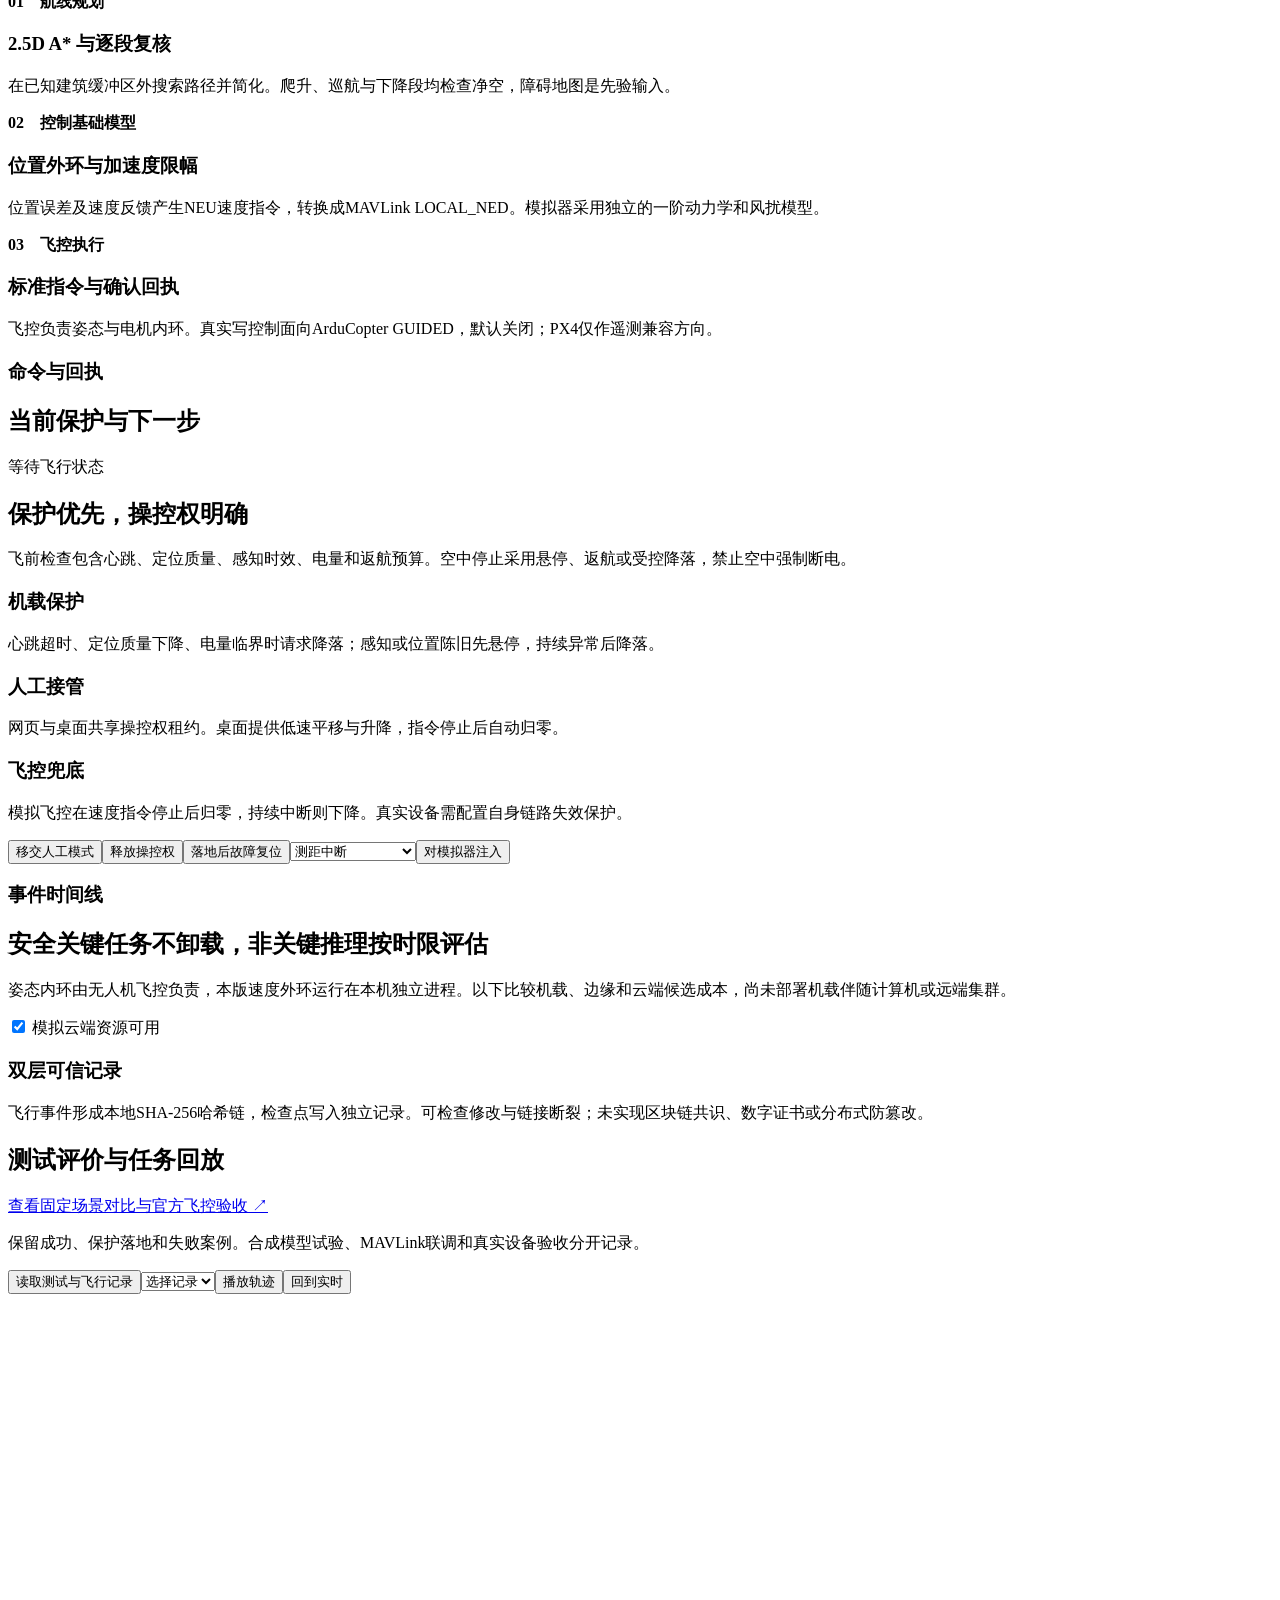
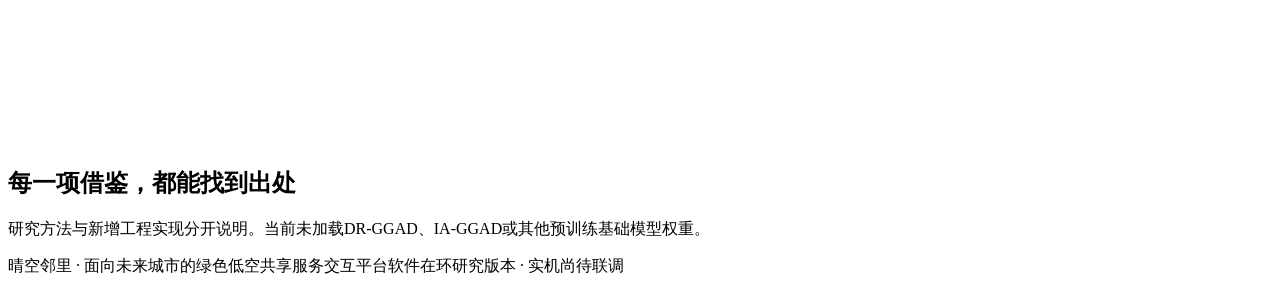
==== commit 41a827e8: "feat: make platform help accessible and clarify simulator controls" ====
--- a/frontend/sky.html
+++ b/frontend/sky.html
@@ -1,6 +1,6 @@
 <!doctype html><html lang="zh-CN"><head><meta charset="UTF-8"><meta name="viewport" content="width=device-width,initial-scale=1"><title>晴空邻里 · 自主飞行与未来城市服务</title><link rel="icon" href="data:,"><link rel="stylesheet" href="/assets/sky.css"><script src="/assets/sky.js" defer></script><script type="importmap">{"imports":{"three":"/assets/model3d/vendor/three/build/three.module.js"}}</script></head><body>
 <aside class="rail"><a class="brand" href="#flight"><span class="mark">↗</span><span>晴空邻里<small>SKY COMMONS</small></span></a><p class="rail-label">未来城市服务与自主飞行</p><nav><button class="active" data-page="flight">◈　飞行任务舱</button><button data-page="perception">◎　环境感知</button><button data-page="planning">⌁　规划与控制</button><button data-page="safety">◇　安全与接管</button><button data-page="edge">⇄　机载与云边协同</button><button data-page="testing">▥　测试评价与回放</button><button data-page="sources">↗　技术来源与创新</button><p class="rail-label">社区共享服务</p><a href="/community" target="_blank">▦　订单、机队与光储充 ↗</a><a href="/assets/model3d/index.html" target="_blank">⬡　精细产品模型 ↗</a><a href="/assets/model3d/design.html" target="_blank">▧　产品结构图册 ↗</a></nav><div class="rail-bottom"><span class="dot"></span><span id="rail-status">独立飞行服务待连接</span><small>本地运行 · 订单执行闭环版</small><button id="logout">退出当前账号</button></div></aside>
-<div class="shell"><header><span>未来社区 <i>/</i> <b id="crumb">飞行任务舱</b></span><div><span id="mode" class="tag">等待遥测</span><span id="lease">控制权空闲</span><button id="lang" class="quiet">EN / 中文</button></div></header><main>
+<div class="shell"><header><span>未来社区 <i>/</i> <b id="crumb">飞行任务舱</b></span><div><span id="mode" class="tag">等待遥测</span><span id="lease">控制权空闲</span><a href="/help/intro" target="_blank" rel="noopener">项目介绍</a>　<a href="/help/manual" target="_blank" rel="noopener">使用说明</a>　<button id="lang" class="quiet">EN / 中文</button></div></header><main>
 <section class="hero"><div><p class="eyebrow">NEIGHBORHOOD AUTONOMY WORKBENCH</p><h1 id="title">让每一次抵达，都有依据。</h1><p id="subtitle">从社区的一份共享需求，到无人机自主执行与安全返航。</p></div><button id="export" class="outline">↓ 导出本次运行记录</button></section>
 <section class="controlbar"><label>研究场景<select id="scenario" aria-label="研究场景"><option value="neighborhood">邻里共享配送</option><option value="crossing">低空动态障碍</option><option value="wind">阵风与能源约束</option><option value="low_battery">低电量返航</option><option value="sensor_loss">感知中断保护</option><option value="link_loss">遥测链路中断</option><option value="gps_loss">定位质量下降</option></select></label><label>关联共享订单<select id="order" aria-label="关联共享订单"><option value="">独立模拟任务</option></select></label><label>随机种子<input aria-label="随机种子" id="seed" value="42" type="number" min="1" max="99999"></label><button data-cmd="connect" class="outline">连接模拟飞控</button><button data-cmd="lease" class="outline">获取操控权</button><button data-cmd="preview_order" class="outline">预检订单方案</button><button data-cmd="load" class="primary">载入任务</button></section>
 <section class="operation-notice" role="status" aria-live="polite"><strong id="operation-title">操作指引</strong><span id="operation-message">连接模拟飞控 → 获取操控权 → 选择订单并预检 → 载入任务 → 解锁 → 开始。</span></section><section class="metrics"><div><span>当前飞行状态</span><strong id="phase">等待连接</strong><small id="reason">独立飞行程序通过MAVLink连接飞控</small></div><div><span>相对高度</span><strong><span id="alt">—</span><em>m</em></strong><small id="position">N / E 局部坐标</small></div><div><span>速度 / 剩余电量</span><strong><span id="speed">—</span><em>m/s</em></strong><small id="battery">电量待回传</small></div><div><span>独立安全监控</span><strong><span id="interventions">0</span><em>次介入</em></strong><small id="freshness">心跳与感知时效检查</small></div></section>
